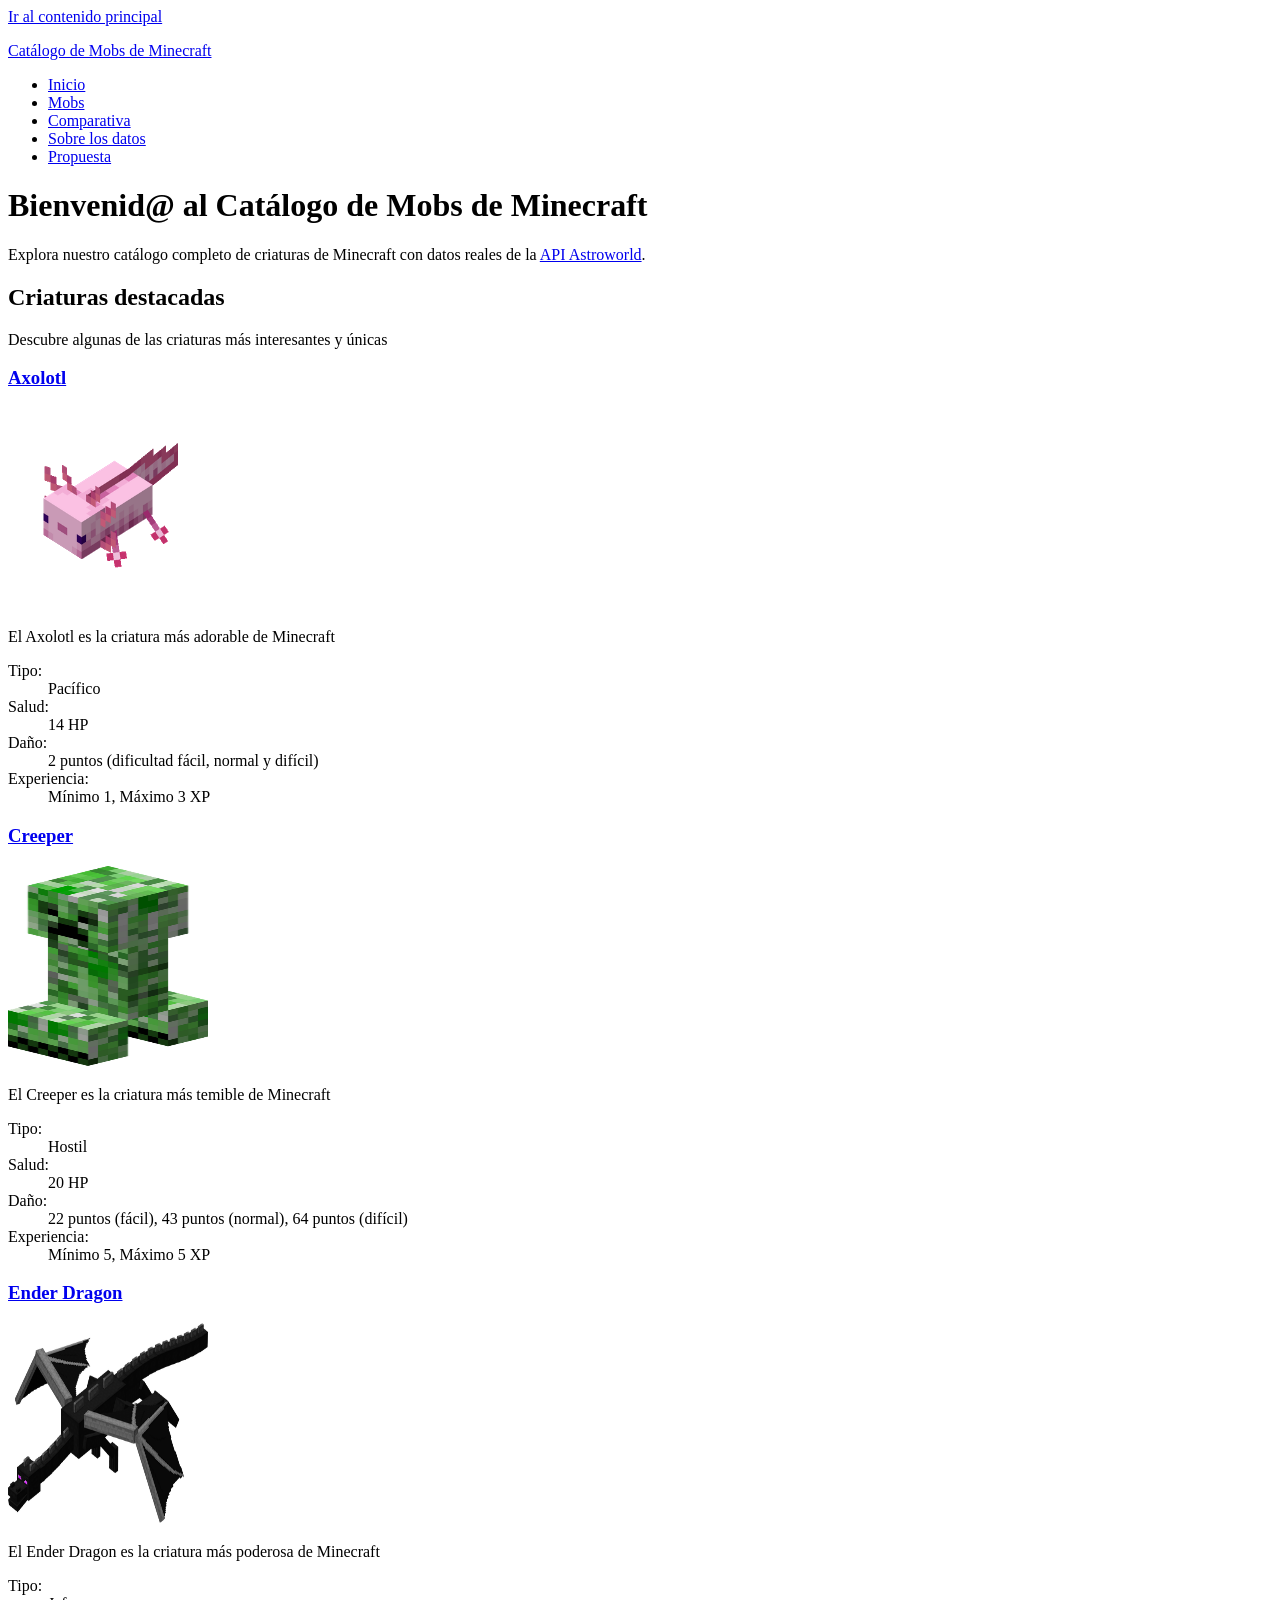
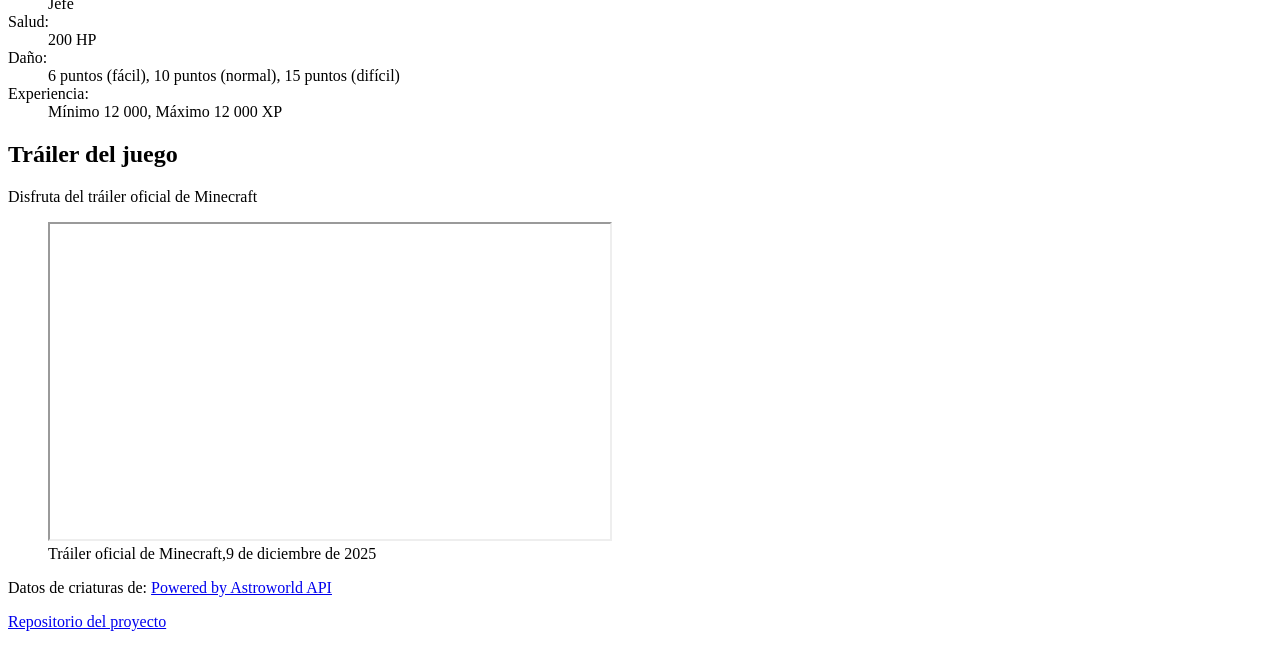
==== index.html @ a2891924 "Correcion enlace de git" ====
<!DOCTYPE html>
<html lang="es">
<head>
    <meta charset="UTF-8">
    <meta name="viewport" content="width=device-width, initial-scale=1.0">
    <meta name="description" content="Catálogo de Mobs de Minecraft con datos reales de la API Astroworld: características, habilidades y mucho más de cada criatura.">
    <title>Catálogo de Mobs de Minecraft</title>
</head>

<body>
    <a href="#main">Ir al contenido principal</a>
    <header>
        <p><a href="index.html">Catálogo de Mobs de Minecraft</a></p>
        <nav aria-label="Navegación principal">
            <ul>
                <li><a href="index.html" aria-current="page">Inicio</a></li>
                <li><a href="catalogo.html">Mobs</a></li>
                <li><a href="comparativa.html">Comparativa</a></li>
                <li><a href="sobre-los-datos.html">Sobre los datos</a></li>
                <li><a href="propuesta.html">Propuesta</a></li>
            </ul>
        </nav>
    </header>
    <main id="main">
        <h1>Bienvenid@ al Catálogo de Mobs de Minecraft</h1>
        <p>Explora nuestro catálogo completo de criaturas de Minecraft con datos reales de la <a href="https://api.astroworldmc.com"> API Astroworld</a>.</p>

        <h2>Criaturas destacadas</h2>
        <p> Descubre algunas de las criaturas más interesantes y únicas </p>

        <article>
            <h3><a href="fichas/axolotl.html">Axolotl</a></h3>
            <img src="./assets/img/mob-axolotl.png" alt="Axolotl de Minecraft" width="200" height="200">
            <p> El Axolotl es la criatura más adorable de Minecraft</p>
            <dl>
                <dt>Tipo:</dt> <dd>Pacífico</dd>
                <dt>Salud:</dt> <dd>14 HP</dd>
                <dt>Daño:</dt> <dd>2 puntos (dificultad fácil, normal y difícil)</dd>
                <dt>Experiencia:</dt> <dd> Mínimo 1, Máximo 3 XP</dd>
            </dl>
        </article>

        <article>
            <h3><a href="fichas/creeper.html">Creeper</a></h3>
            <img src="./assets/img/mob-creeper.png" alt="Creeper de Minecraft" width="200" height="200">
            <p> El Creeper es la criatura más temible de Minecraft</p>
            <dl>
                <dt>Tipo:</dt> <dd>Hostil</dd>
                <dt>Salud:</dt> <dd>20 HP</dd>
                <dt>Daño:</dt> <dd>22 puntos (fácil), 43 puntos (normal), 64 puntos (difícil)</dd>
                <dt>Experiencia:</dt> <dd> Mínimo 5, Máximo 5 XP</dd>
            </dl>
        </article>

        <article>
            <h3><a href="fichas/ender-dragon.html">Ender Dragon</a></h3>
            <img src="./assets/img/mob-ender-dragon.png" alt="Ender Dragon de Minecraft" width="200" height="200">
            <p> El Ender Dragon es la criatura más poderosa de Minecraft</p>
            <dl>
                <dt>Tipo:</dt> <dd>Jefe</dd>
                <dt>Salud:</dt> <dd>200 HP</dd>
                <dt>Daño:</dt> <dd>6 puntos (fácil), 10 puntos (normal), 15 puntos (difícil)</dd>
                <dt>Experiencia:</dt> <dd> Mínimo 12 000, Máximo 12 000 XP</dd>
            </dl>
        </article>

        <h2>Tráiler del juego</h2>
        <p> Disfruta del tráiler oficial de Minecraft</p>
        <figure>
            <iframe width="560" height="315" src="https://www.youtube.com/embed/79RwQe6EN_4?si=CJK3N6Eg1AN06zw3" title="YouTube video player" allow="accelerometer; autoplay; clipboard-write; encrypted-media; gyroscope; picture-in-picture; web-share" referrerpolicy="strict-origin-when-cross-origin" allowfullscreen></iframe>
            <figcaption>Tráiler oficial de Minecraft,<time datatime="2025-12-09">9 de diciembre de 2025</figcaption>
        </figure>
    </main>
    <footer>
        <p> Datos de criaturas de: <a href="https://api.astroworldmc.com">Powered by Astroworld API</a></p>
        <p><a href="https://github.com/nsangar1606-crypto/catalogo-minecraft"> Repositorio del proyecto</a></p>
    </footer>
</body>
</html>
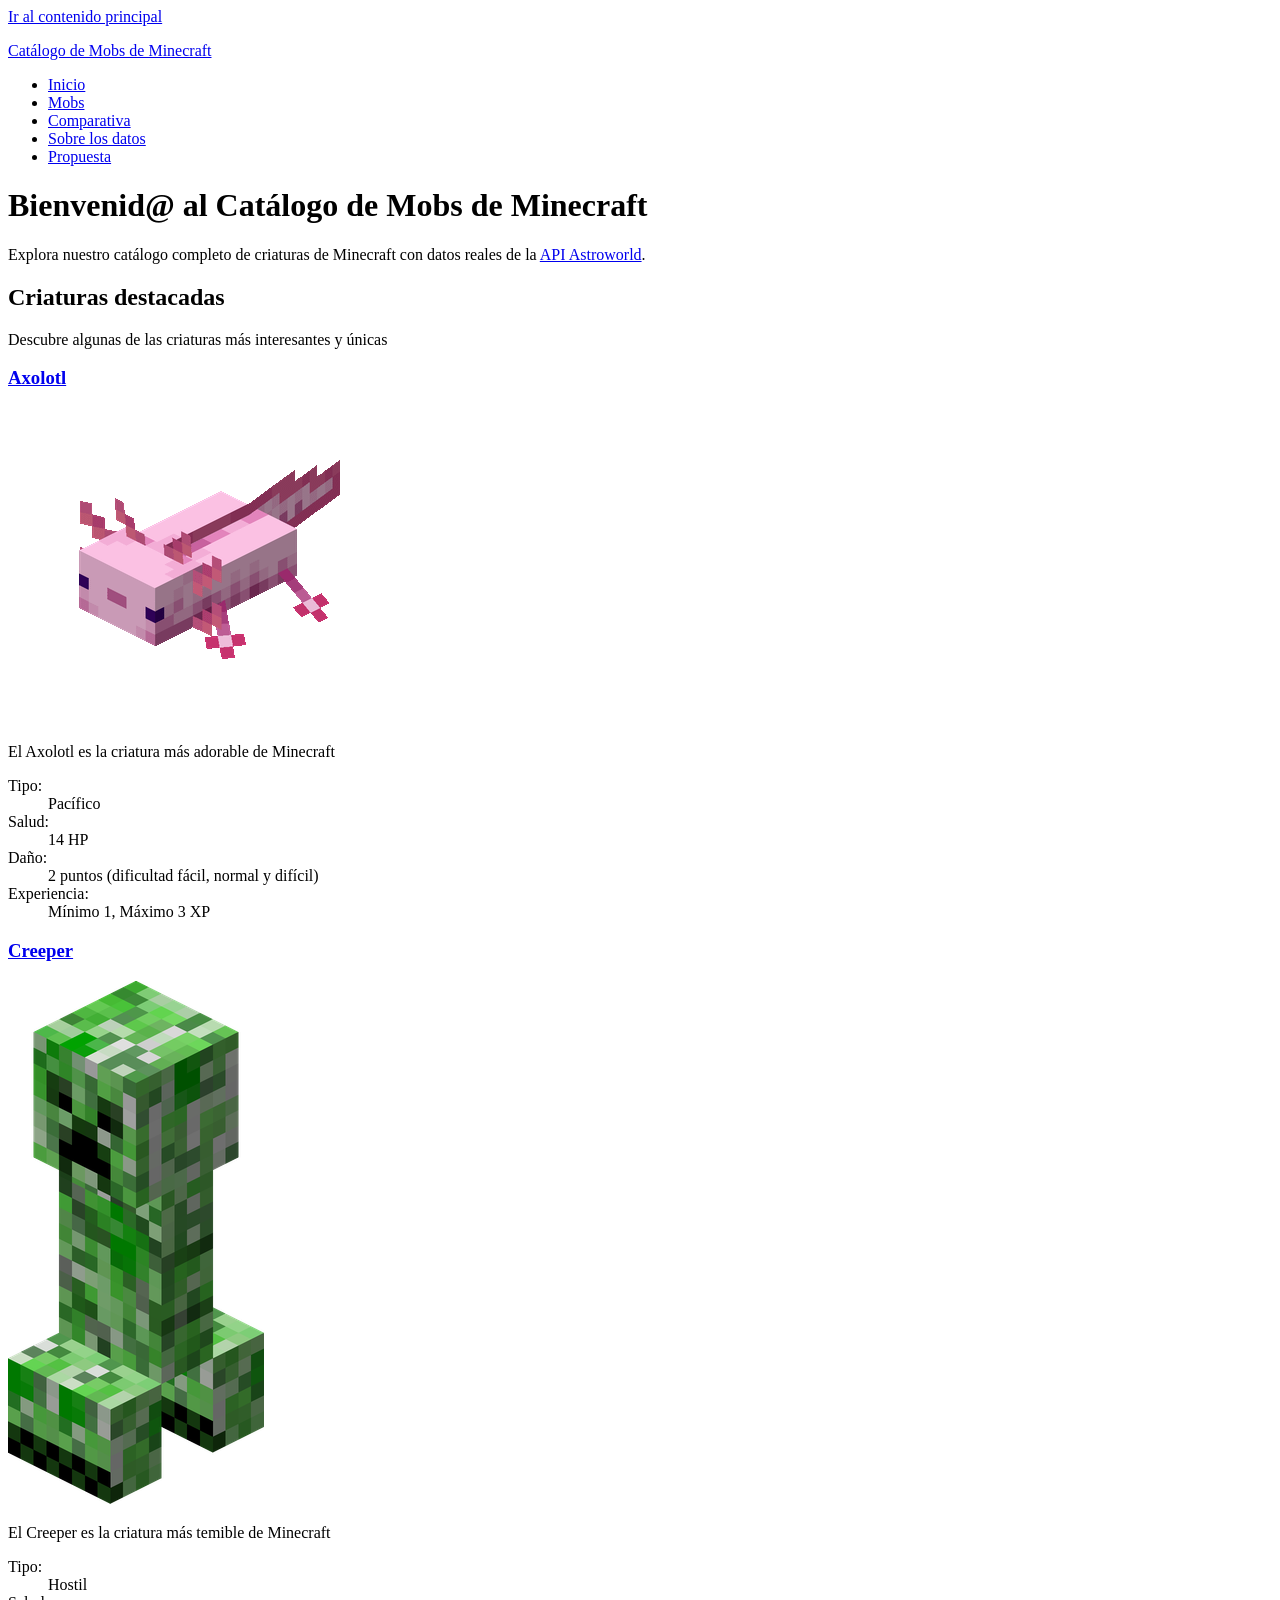
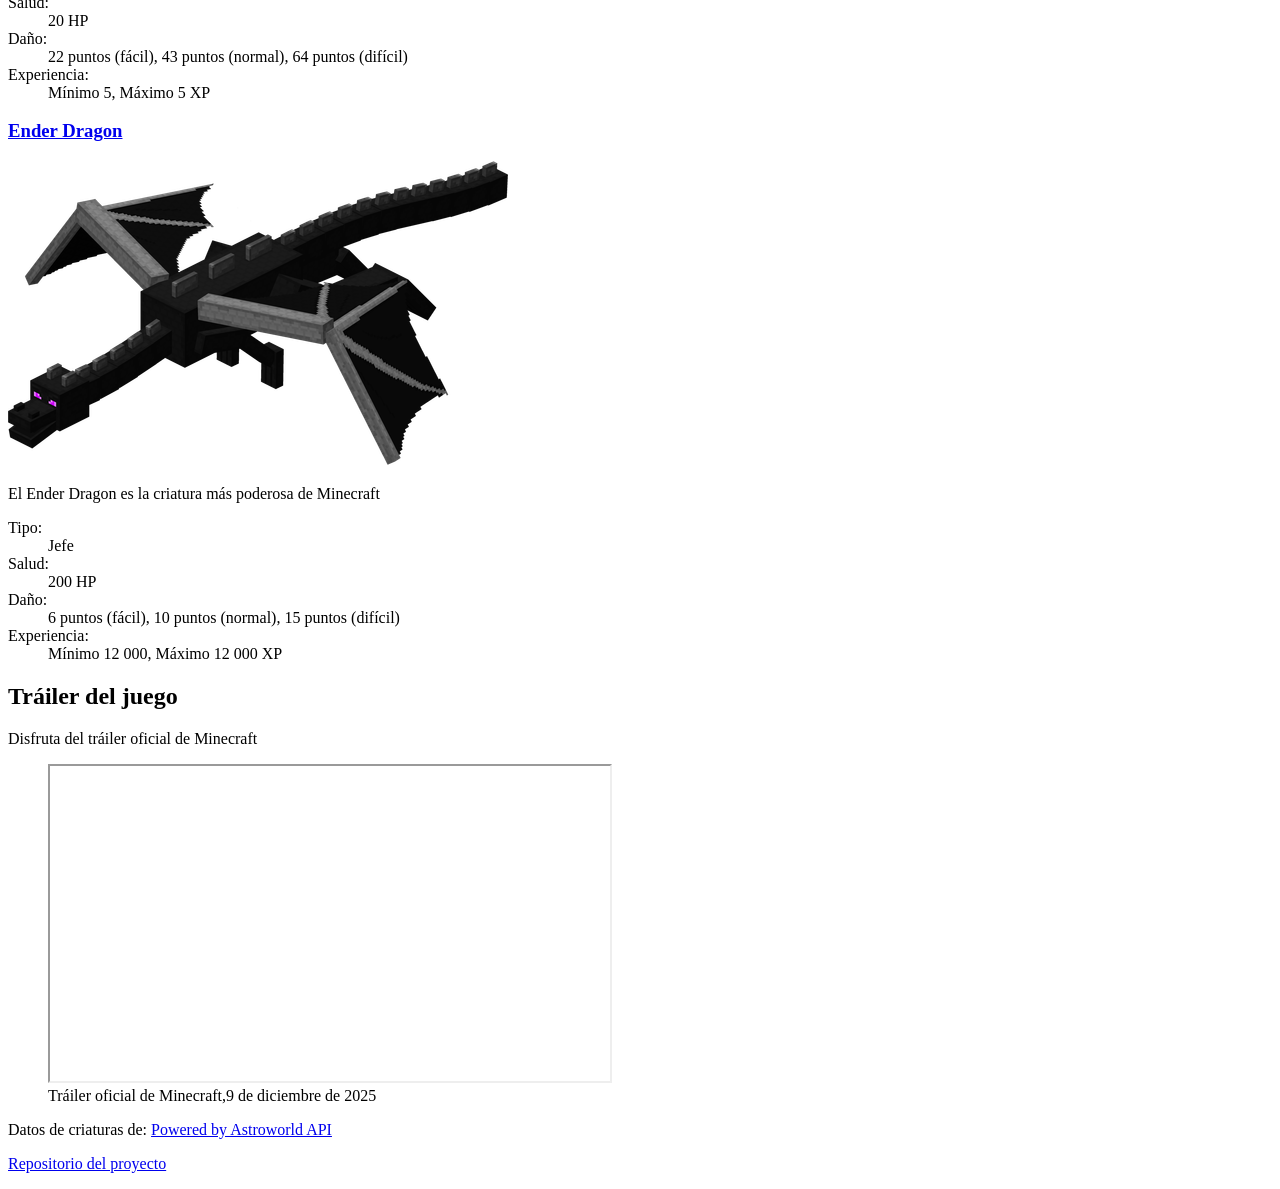
==== commit cc1d4472: "Cambios en las imagenes, buenas practicas" ====
--- a/index.html
+++ b/index.html
@@ -30,7 +30,7 @@
 
         <article>
             <h3><a href="fichas/axolotl.html">Axolotl</a></h3>
-            <img src="./assets/img/mob-axolotl.png" alt="Axolotl de Minecraft" width="200" height="200">
+            <img src="./assets/img/mob-axolotl.png" alt="Axolotl de Minecraft" width="400" height="315">
             <p> El Axolotl es la criatura más adorable de Minecraft</p>
             <dl>
                 <dt>Tipo:</dt> <dd>Pacífico</dd>
@@ -42,7 +42,7 @@
 
         <article>
             <h3><a href="fichas/creeper.html">Creeper</a></h3>
-            <img src="./assets/img/mob-creeper.png" alt="Creeper de Minecraft" width="200" height="200">
+            <img src="./assets/img/mob-creeper.png" alt="Creeper de Minecraft" width="256" height="523">
             <p> El Creeper es la criatura más temible de Minecraft</p>
             <dl>
                 <dt>Tipo:</dt> <dd>Hostil</dd>
@@ -54,7 +54,7 @@
 
         <article>
             <h3><a href="fichas/ender-dragon.html">Ender Dragon</a></h3>
-            <img src="./assets/img/mob-ender-dragon.png" alt="Ender Dragon de Minecraft" width="200" height="200">
+        <img src="./assets/img/mob-ender-dragon.png" alt="Ender Dragon de Minecraft" width="500" height="304">
             <p> El Ender Dragon es la criatura más poderosa de Minecraft</p>
             <dl>
                 <dt>Tipo:</dt> <dd>Jefe</dd>
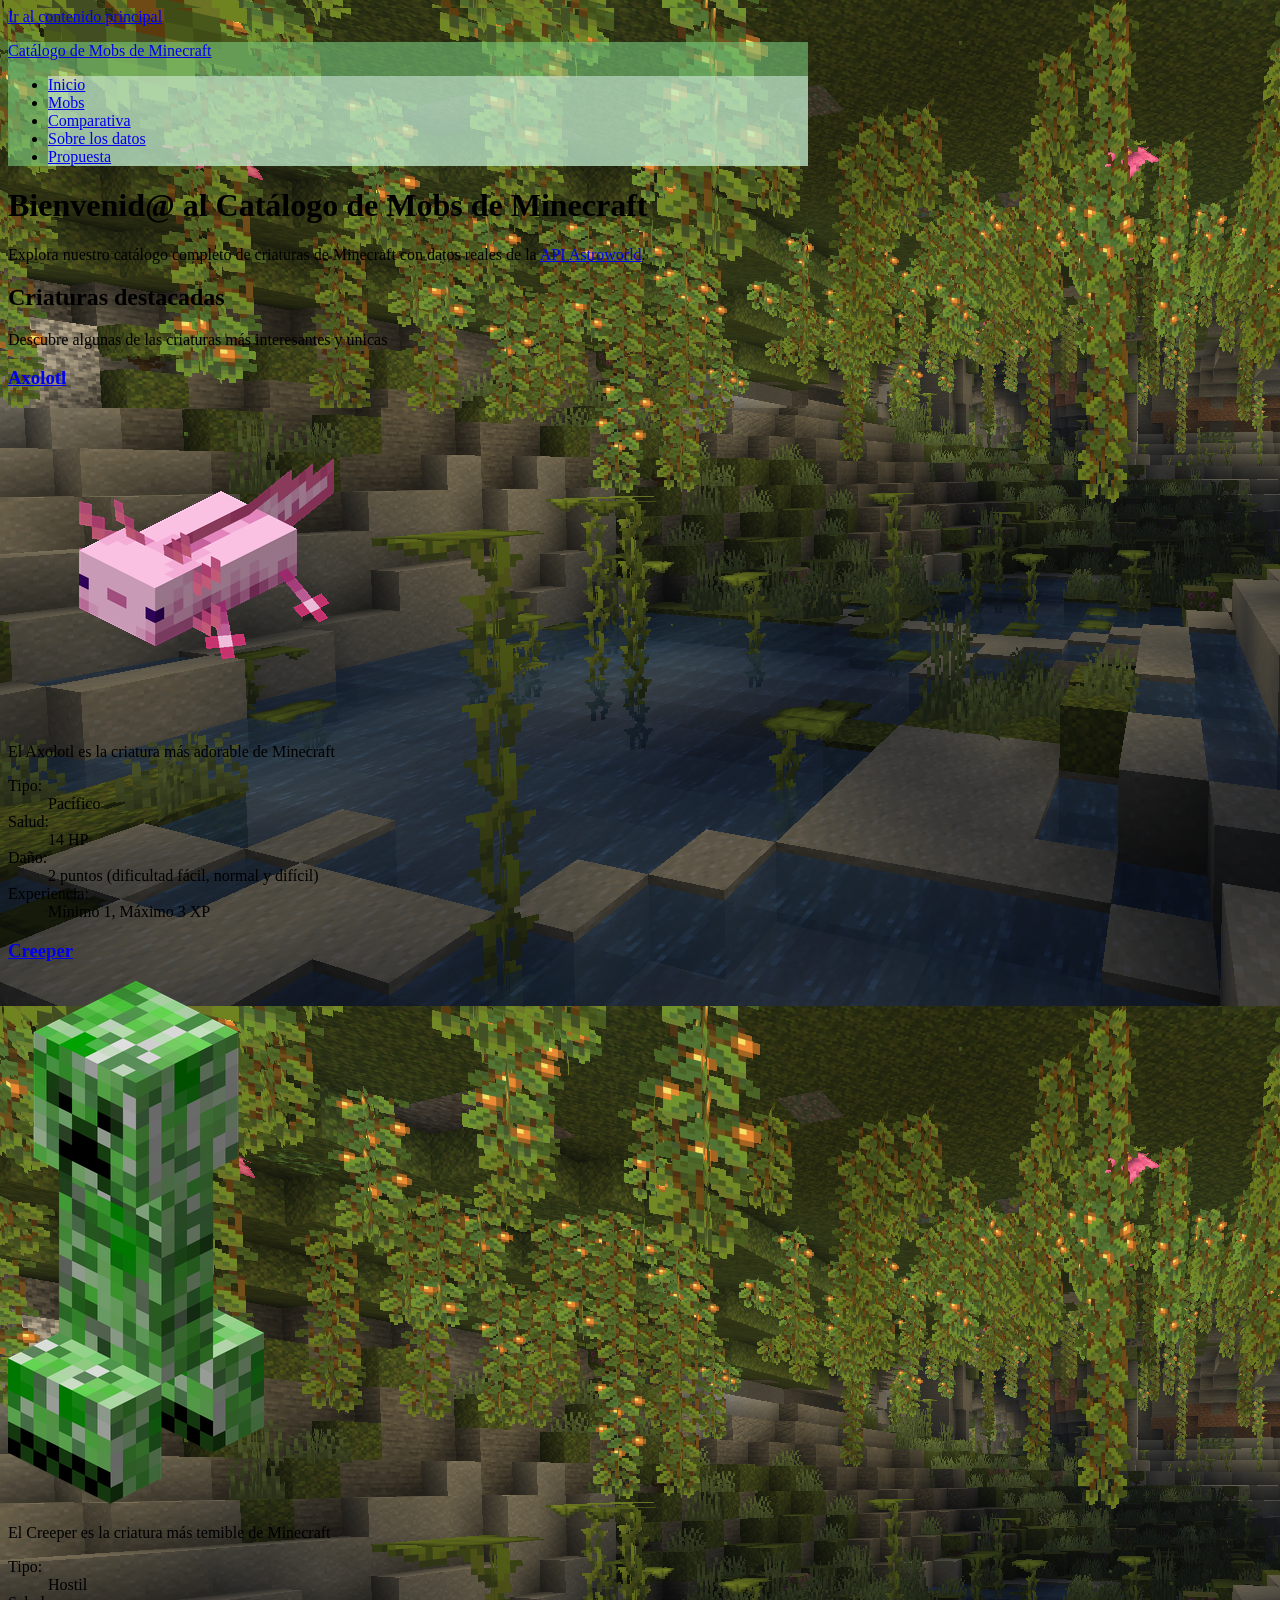
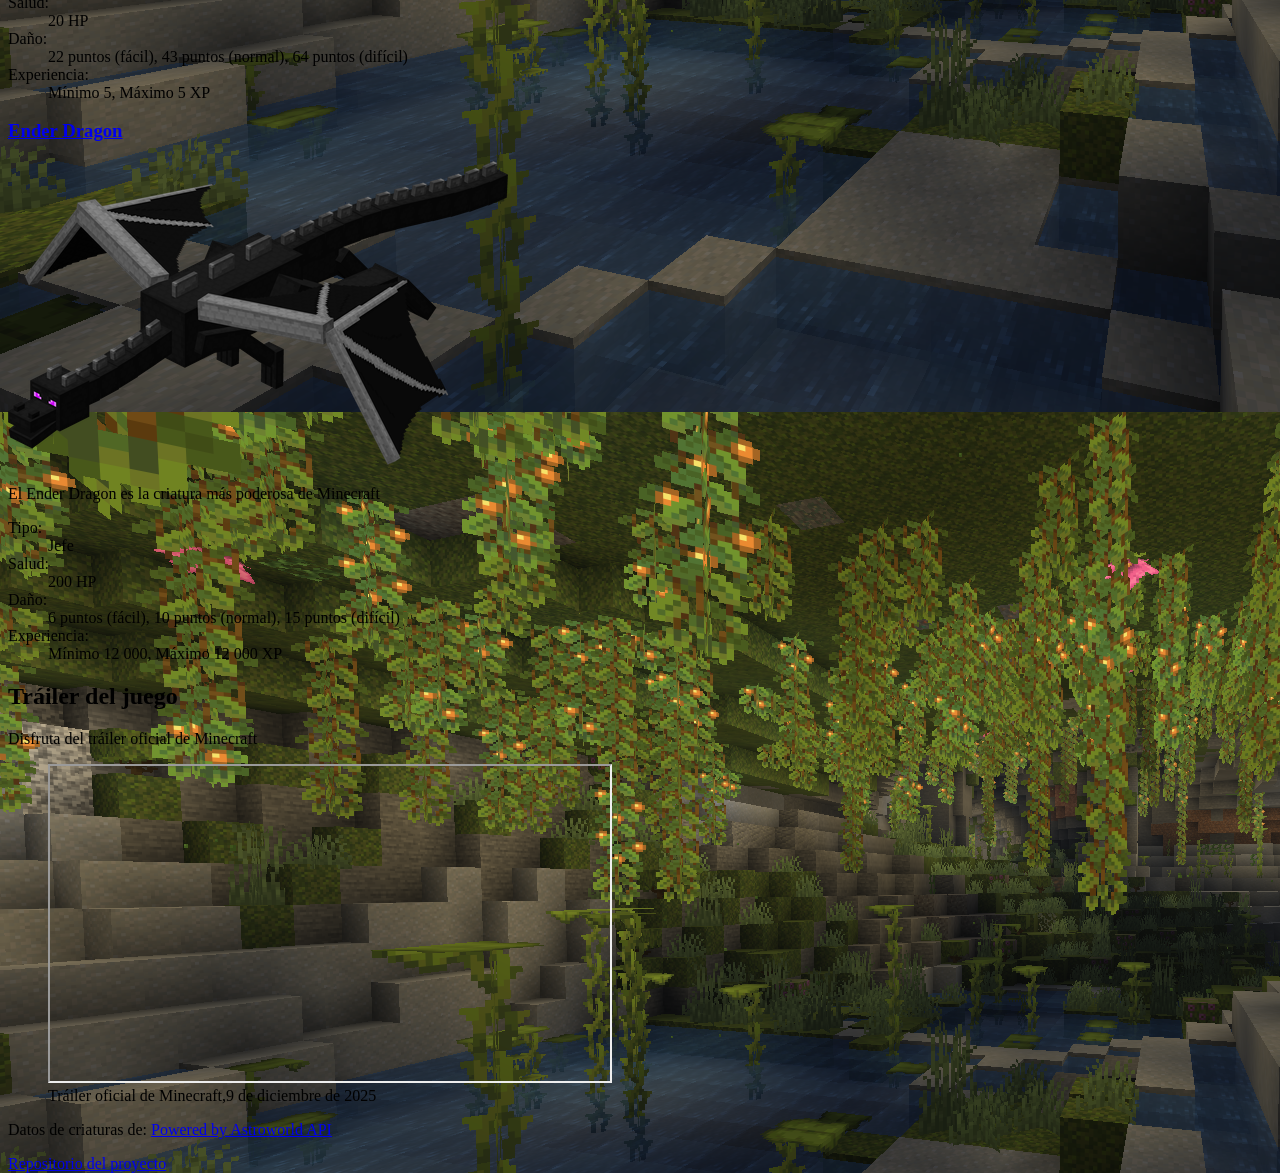
==== commit 1bf97781: "Añadir clases al cuerpo, y al menu de navegacion" ====
--- a/index.html
+++ b/index.html
@@ -5,19 +5,20 @@
     <meta name="viewport" content="width=device-width, initial-scale=1.0">
     <meta name="description" content="Catálogo de Mobs de Minecraft con datos reales de la API Astroworld: características, habilidades y mucho más de cada criatura.">
     <title>Catálogo de Mobs de Minecraft</title>
+    <link rel="stylesheet" href="css/styles.css">
 </head>
 
-<body>
+<body class="cuerpo">
     <a href="#main">Ir al contenido principal</a>
     <header>
         <p><a href="index.html">Catálogo de Mobs de Minecraft</a></p>
         <nav aria-label="Navegación principal">
-            <ul>
-                <li><a href="index.html" aria-current="page">Inicio</a></li>
-                <li><a href="catalogo.html">Mobs</a></li>
-                <li><a href="comparativa.html">Comparativa</a></li>
-                <li><a href="sobre-los-datos.html">Sobre los datos</a></li>
-                <li><a href="propuesta.html">Propuesta</a></li>
+            <ul class="menu">
+                <li><a class="menu__enlace" href="index.html" aria-current="page">Inicio</a></li>
+                <li><a class="menu__enlace" href="catalogo.html">Mobs</a></li>
+                <li><a class="menu__enlace" href="comparativa.html">Comparativa</a></li>
+                <li><a class="menu__enlace" href="sobre-los-datos.html">Sobre los datos</a></li>
+                <li><a class="menu__enlace" href="propuesta.html">Propuesta</a></li>
             </ul>
         </nav>
     </header>
--- a/css/styles.css
+++ b/css/styles.css
@@ -0,0 +1,22 @@
+
+
+html, body{
+  width: 800px;
+  height: 400px;
+  background-image: url("../assets/img/lush_caves.png");
+}
+
+html, body, header
+{
+    background-color: rgba(122, 203, 126, 0.589);
+}
+
+html, body, li
+{
+  background-color: rgba(240, 255, 255, 0.46);
+}
+
+html, body, li
+{
+  background-color: rgba(240, 255, 255, 0.46);
+}
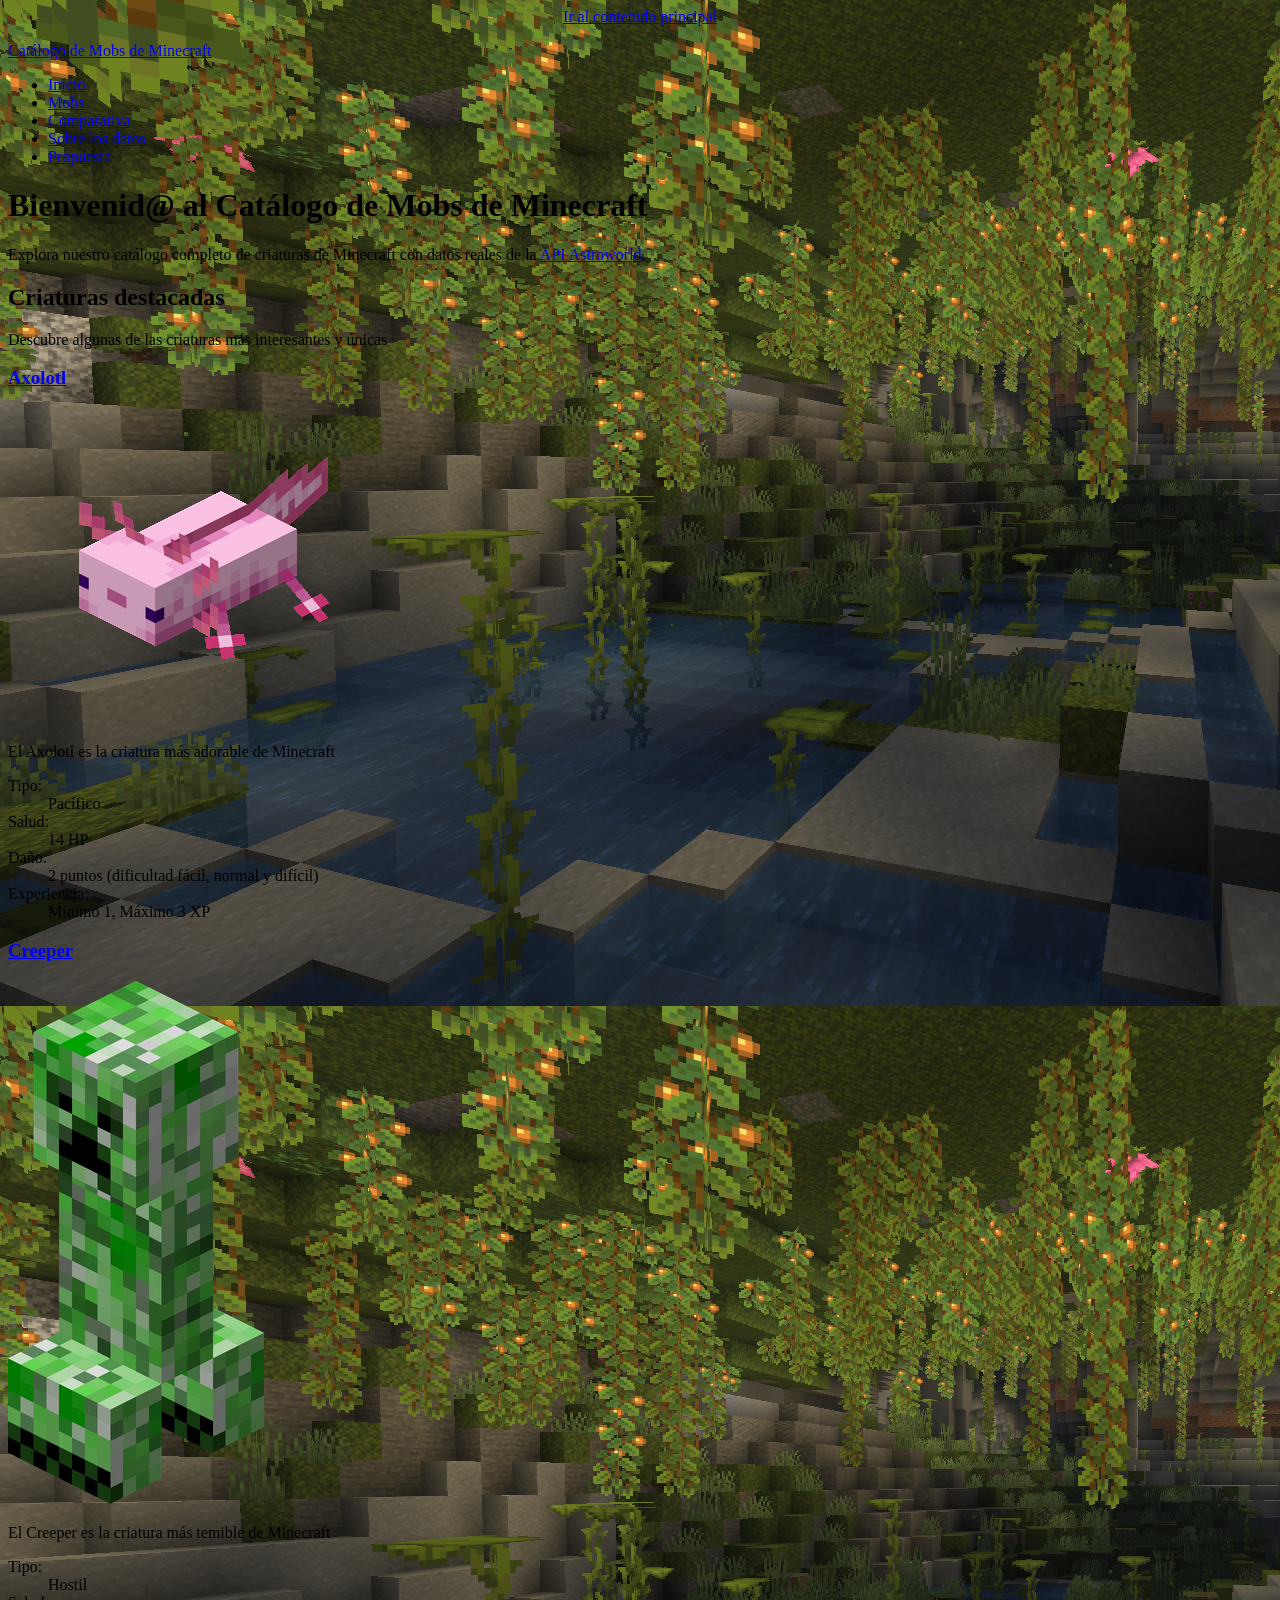
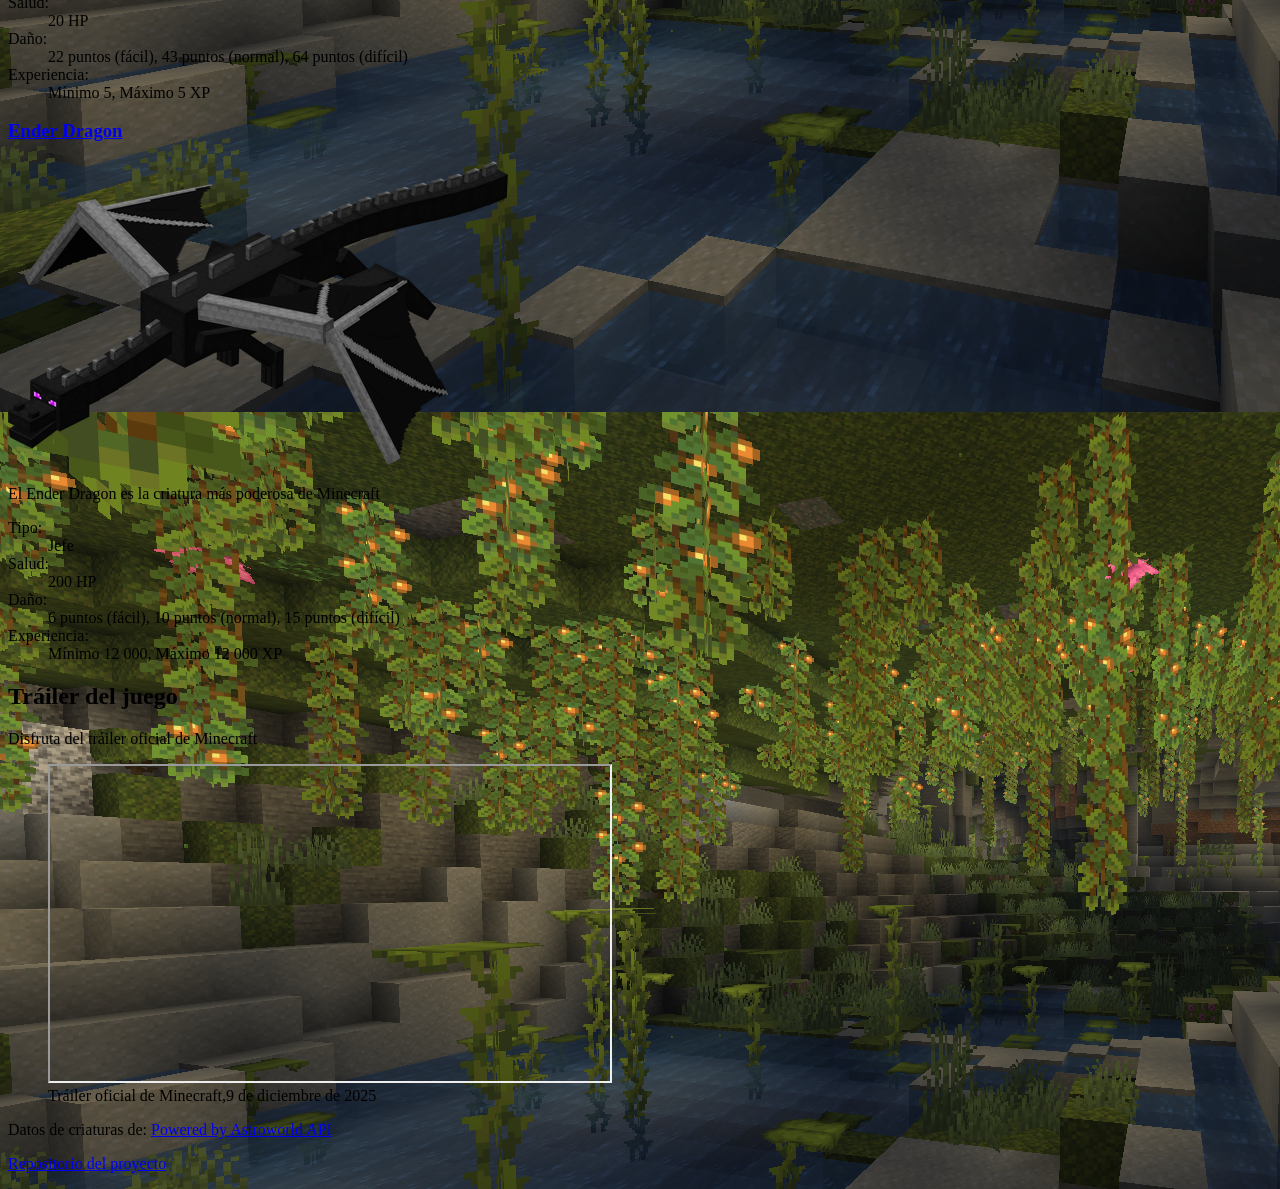
==== commit fe1a48ba: "Primer bloque donde añadimos clases" ====
--- a/index.html
+++ b/index.html
@@ -8,12 +8,12 @@
     <link rel="stylesheet" href="css/styles.css">
 </head>
 
-<body class="cuerpo">
-    <a href="#main">Ir al contenido principal</a>
-    <header>
-        <p><a href="index.html">Catálogo de Mobs de Minecraft</a></p>
-        <nav aria-label="Navegación principal">
-            <ul class="menu">
+<body>
+    <a class="enlace_contenido_principal" href="main">Ir al contenido principal</a>
+    <header class="cabecera">
+        <p><a class="cabezera__titulo" href="index.html">Catálogo de Mobs de Minecraft</a></p>
+        <nav class="menu" aria-label="Navegación principal">
+            <ul class="menu__lista">
                 <li><a class="menu__enlace" href="index.html" aria-current="page">Inicio</a></li>
                 <li><a class="menu__enlace" href="catalogo.html">Mobs</a></li>
                 <li><a class="menu__enlace" href="comparativa.html">Comparativa</a></li>
--- a/css/styles.css
+++ b/css/styles.css
@@ -1,22 +1,12 @@
 
 
-html, body{
-  width: 800px;
-  height: 400px;
+html 
+{
   background-image: url("../assets/img/lush_caves.png");
 }
 
-html, body, header
+.enlace_contenido_principal
 {
-    background-color: rgba(122, 203, 126, 0.589);
+  display: flex;
+  justify-content: center;
 }
-
-html, body, li
-{
-  background-color: rgba(240, 255, 255, 0.46);
-}
-
-html, body, li
-{
-  background-color: rgba(240, 255, 255, 0.46);
-}
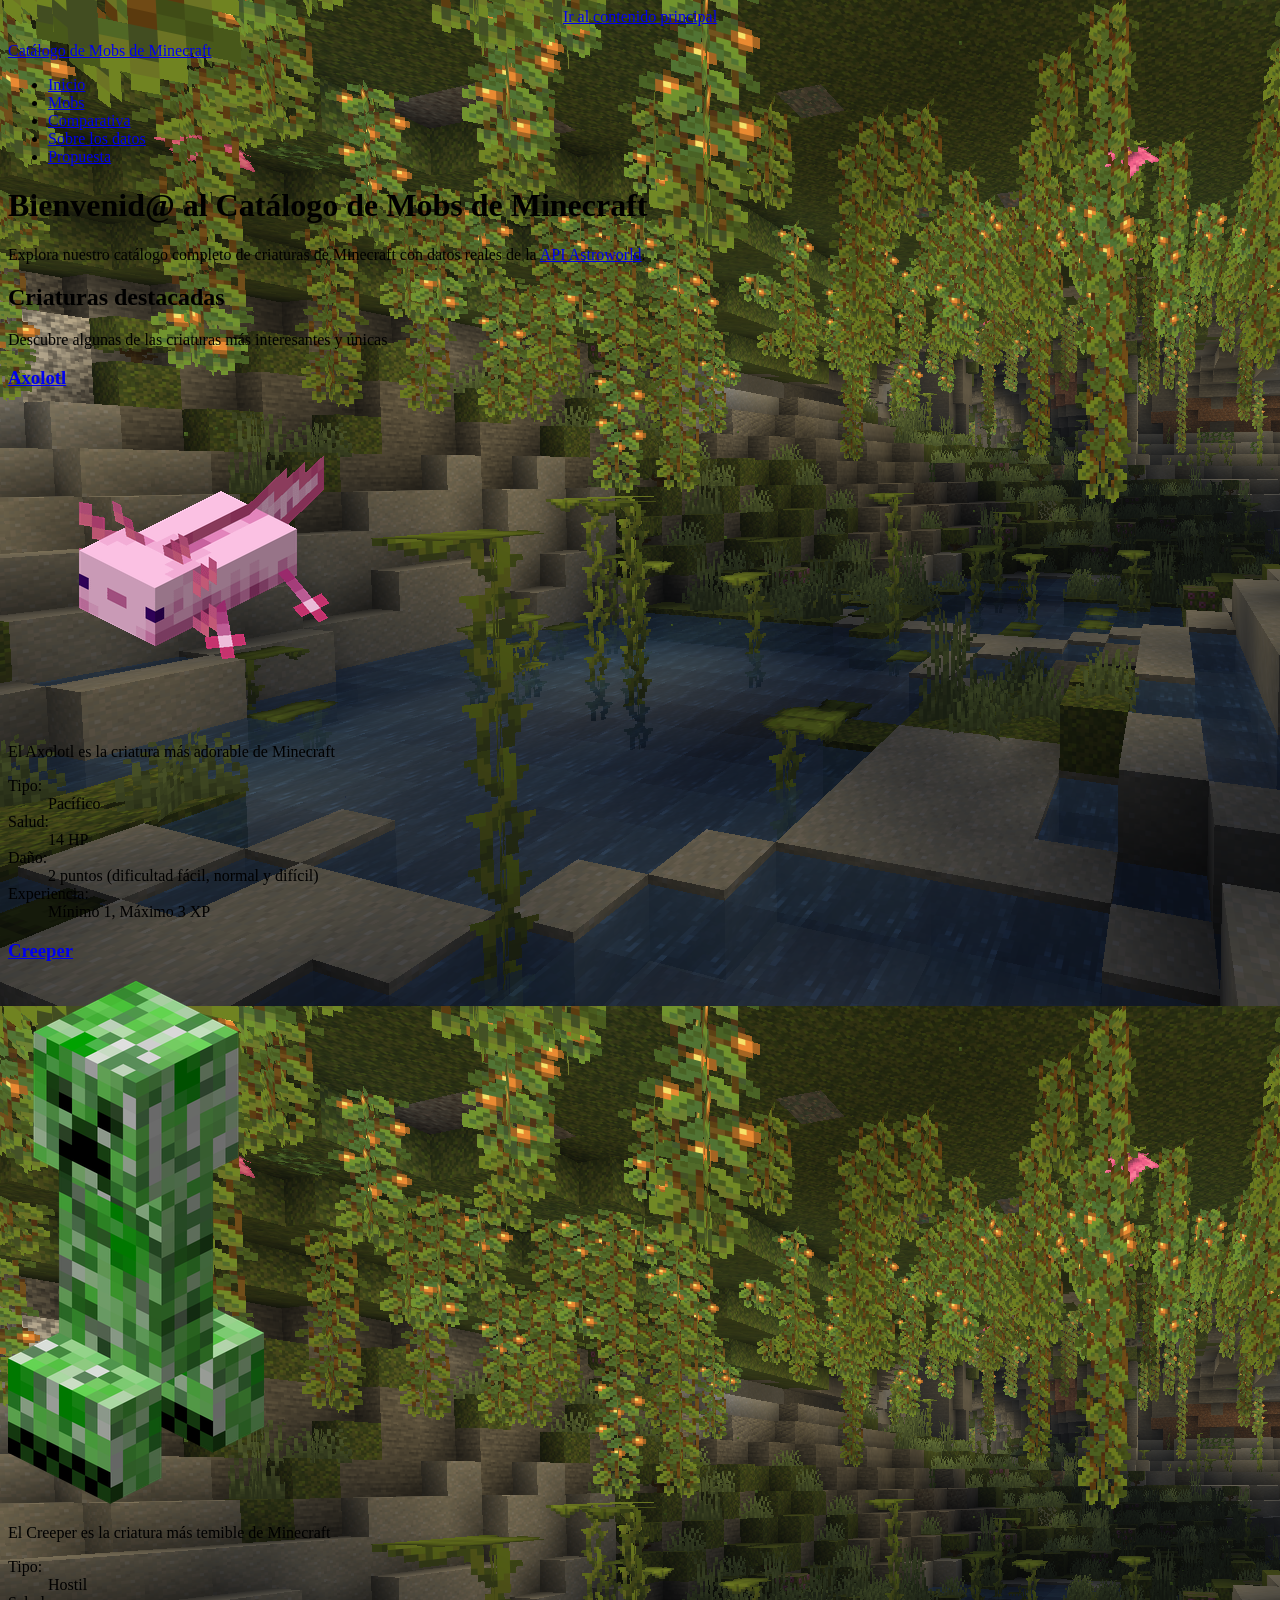
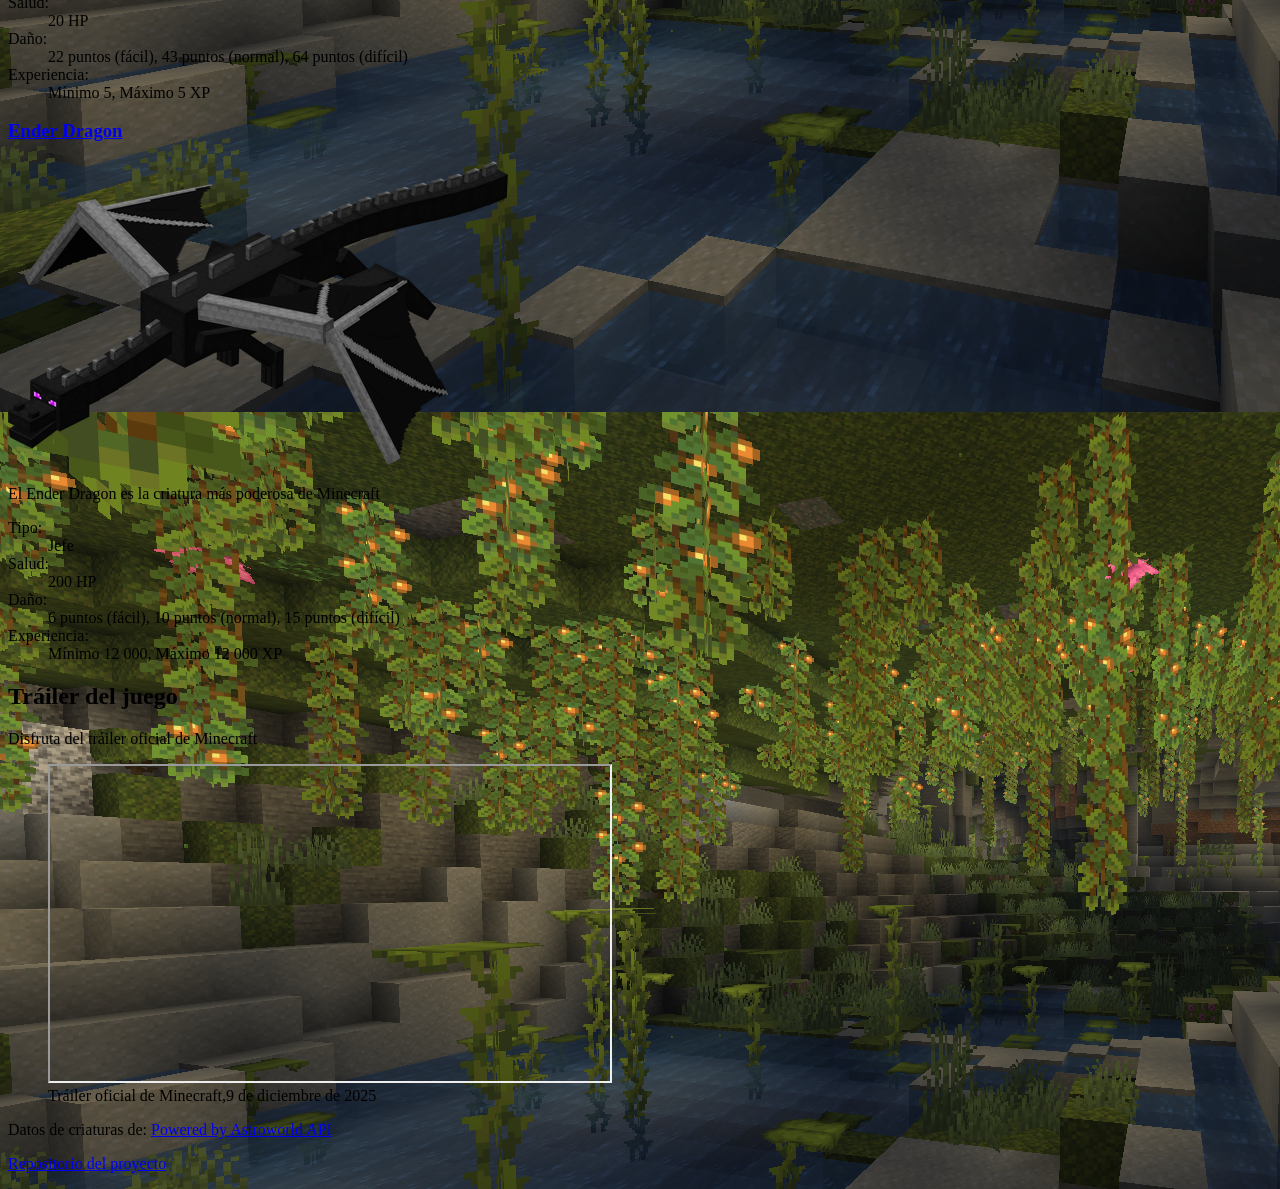
==== commit dab2b968: "Estructura de clases en Mobs" ====
--- a/index.html
+++ b/index.html
@@ -22,43 +22,43 @@
             </ul>
         </nav>
     </header>
-    <main id="main">
-        <h1>Bienvenid@ al Catálogo de Mobs de Minecraft</h1>
-        <p>Explora nuestro catálogo completo de criaturas de Minecraft con datos reales de la <a href="https://api.astroworldmc.com"> API Astroworld</a>.</p>
+    <main id="main" class="contenido">
+        <h1 class="contenido__titulo">Bienvenid@ al Catálogo de Mobs de Minecraft</h1>
+        <p class="contenido__introduccion">Explora nuestro catálogo completo de criaturas de Minecraft con datos reales de la <a href="https://api.astroworldmc.com"> API Astroworld</a>.</p>
 
-        <h2>Criaturas destacadas</h2>
-        <p> Descubre algunas de las criaturas más interesantes y únicas </p>
+        <h2 class="contenido__subtitulo">Criaturas destacadas</h2>
+        <p class="contenido__descripcion"> Descubre algunas de las criaturas más interesantes y únicas </p>
 
-        <article>
-            <h3><a href="fichas/axolotl.html">Axolotl</a></h3>
-            <img src="./assets/img/mob-axolotl.png" alt="Axolotl de Minecraft" width="400" height="315">
-            <p> El Axolotl es la criatura más adorable de Minecraft</p>
-            <dl>
-                <dt>Tipo:</dt> <dd>Pacífico</dd>
+        <article class="criatura">
+            <h3 class="criatura__titulo"><a class="criatura__enlace"href="fichas/axolotl.html">Axolotl</a></h3>
+            <img class="criatura__imagen"src="./assets/img/mob-axolotl.png" alt="Axolotl de Minecraft" width="400" height="315">
+            <p class="criatura__descripcion"> El Axolotl es la criatura más adorable de Minecraft</p>
+            <dl class="criatura__datos">
+                <dt class="criatura__etiqueta">Tipo:</dt> <dd class="criatura__valor">Pacífico</dd>
                 <dt>Salud:</dt> <dd>14 HP</dd>
                 <dt>Daño:</dt> <dd>2 puntos (dificultad fácil, normal y difícil)</dd>
                 <dt>Experiencia:</dt> <dd> Mínimo 1, Máximo 3 XP</dd>
             </dl>
         </article>
 
-        <article>
-            <h3><a href="fichas/creeper.html">Creeper</a></h3>
-            <img src="./assets/img/mob-creeper.png" alt="Creeper de Minecraft" width="256" height="523">
-            <p> El Creeper es la criatura más temible de Minecraft</p>
-            <dl>
-                <dt>Tipo:</dt> <dd>Hostil</dd>
+        <article class="criatura">
+            <h3 class="criatura__titulo"><a class="criatura__enlace" href="fichas/creeper.html">Creeper</a></h3>
+            <img class="criatura__imagen" src="./assets/img/mob-creeper.png" alt="Creeper de Minecraft" width="256" height="523">
+            <p class="criatura__descripcion" > El Creeper es la criatura más temible de Minecraft</p>
+            <dl class="criatura__datos">
+                <dt class="criatura__etiqueta" >Tipo:</dt> <dd class="criatura__valor">Hostil</dd>
                 <dt>Salud:</dt> <dd>20 HP</dd>
                 <dt>Daño:</dt> <dd>22 puntos (fácil), 43 puntos (normal), 64 puntos (difícil)</dd>
                 <dt>Experiencia:</dt> <dd> Mínimo 5, Máximo 5 XP</dd>
             </dl>
         </article>
 
-        <article>
-            <h3><a href="fichas/ender-dragon.html">Ender Dragon</a></h3>
-        <img src="./assets/img/mob-ender-dragon.png" alt="Ender Dragon de Minecraft" width="500" height="304">
-            <p> El Ender Dragon es la criatura más poderosa de Minecraft</p>
-            <dl>
-                <dt>Tipo:</dt> <dd>Jefe</dd>
+        <article class="criatura">
+            <h3 class="criatura__titulo"><a class="criatura__enlace" href="fichas/ender-dragon.html">Ender Dragon</a></h3>
+        <img class="criatura"src="./assets/img/mob-ender-dragon.png" alt="Ender Dragon de Minecraft" width="500" height="304">
+            <p class="criatura__imagen"> El Ender Dragon es la criatura más poderosa de Minecraft</p>
+            <dl class="criatura__datos">
+                <dt class="criatura__etiqueta">Tipo:</dt> <dd class="criatura__valor">Jefe</dd>
                 <dt>Salud:</dt> <dd>200 HP</dd>
                 <dt>Daño:</dt> <dd>6 puntos (fácil), 10 puntos (normal), 15 puntos (difícil)</dd>
                 <dt>Experiencia:</dt> <dd> Mínimo 12 000, Máximo 12 000 XP</dd>
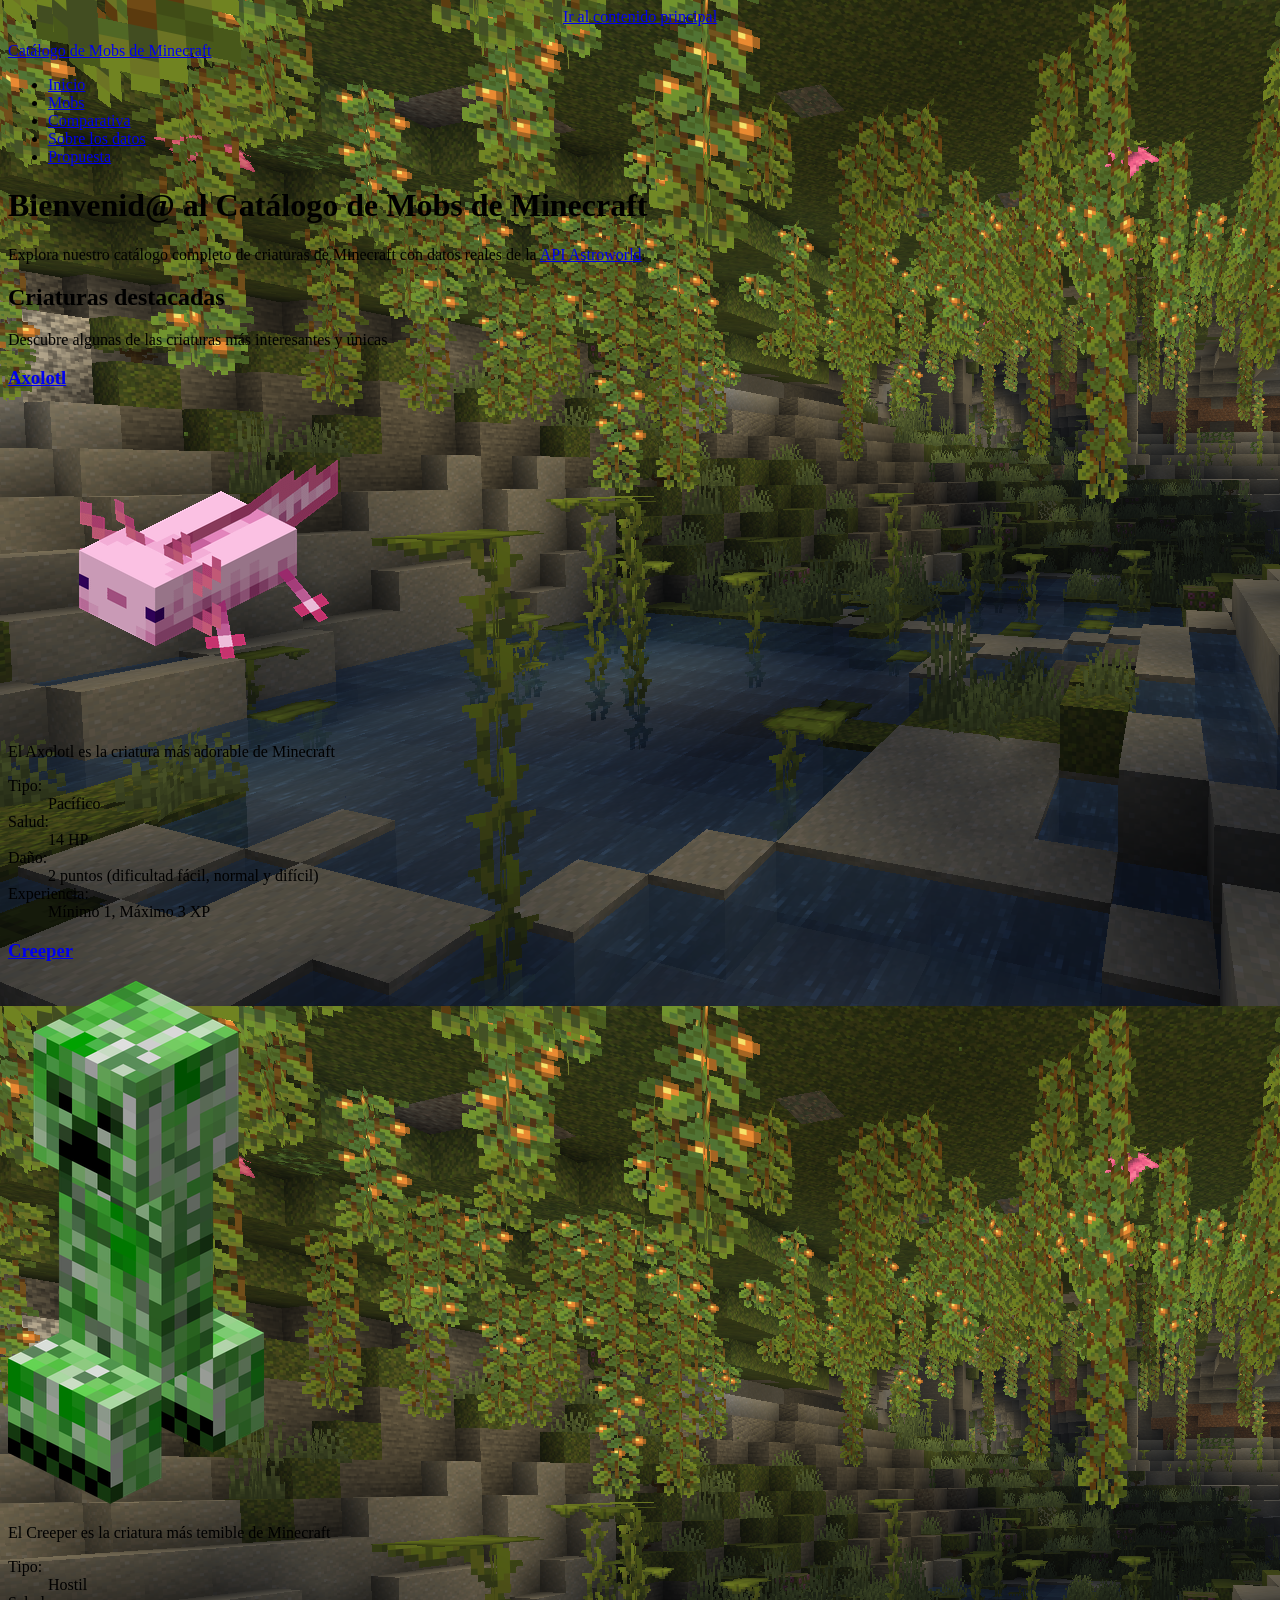
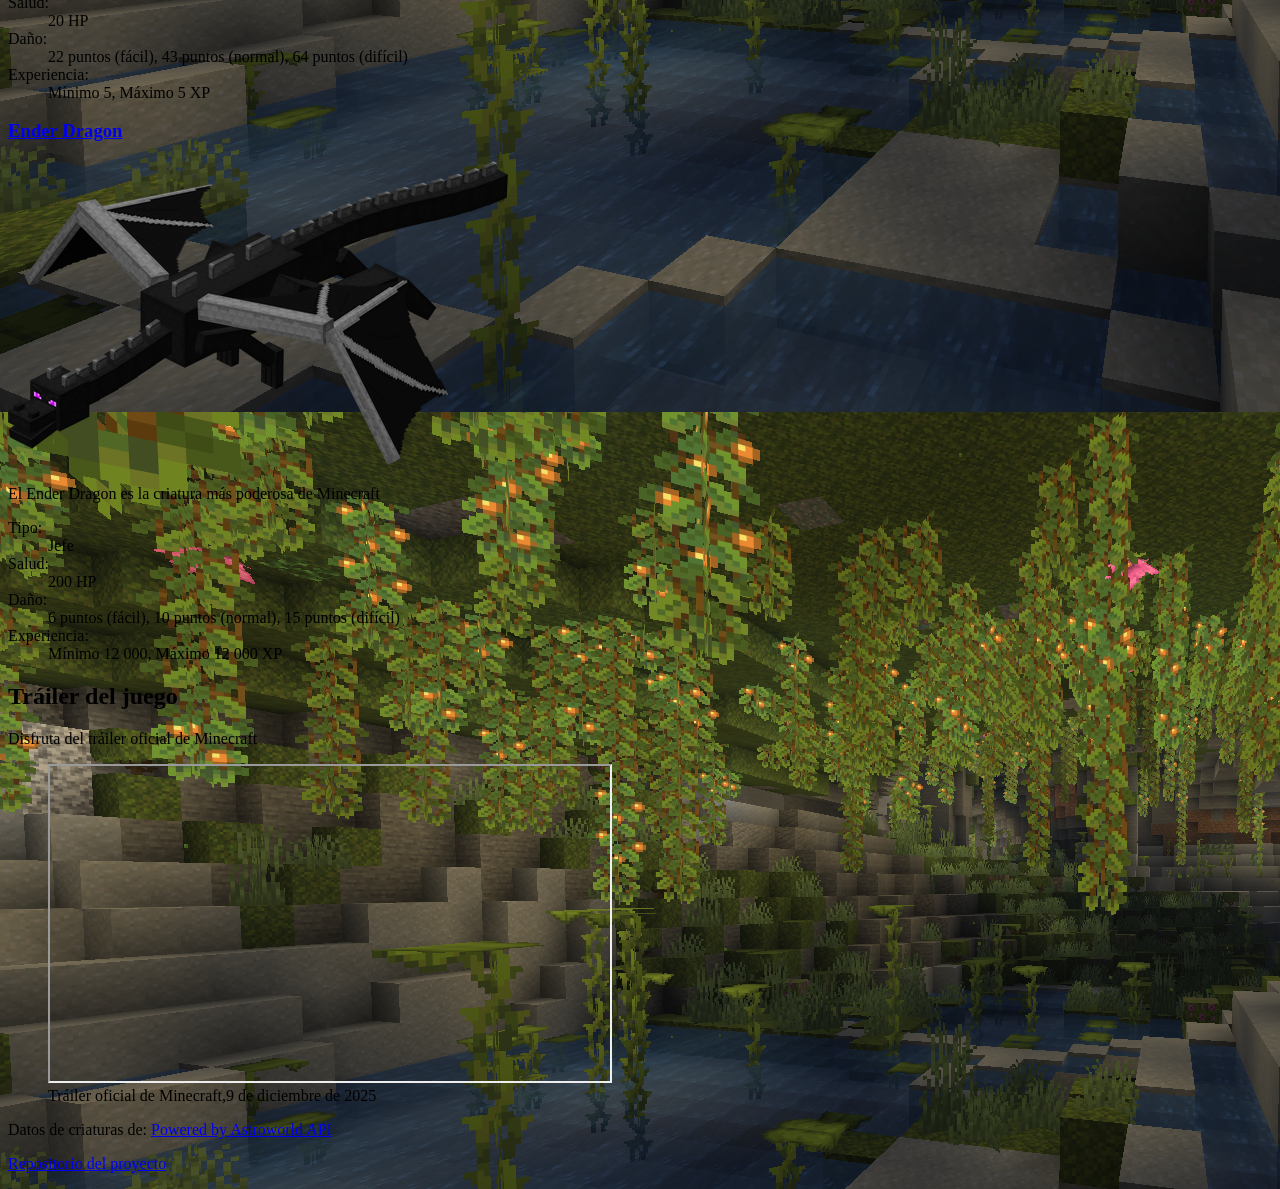
==== commit 07383024: "Organización de clases completada en index" ====
--- a/index.html
+++ b/index.html
@@ -65,16 +65,16 @@
             </dl>
         </article>
 
-        <h2>Tráiler del juego</h2>
-        <p> Disfruta del tráiler oficial de Minecraft</p>
-        <figure>
-            <iframe width="560" height="315" src="https://www.youtube.com/embed/79RwQe6EN_4?si=CJK3N6Eg1AN06zw3" title="YouTube video player" allow="accelerometer; autoplay; clipboard-write; encrypted-media; gyroscope; picture-in-picture; web-share" referrerpolicy="strict-origin-when-cross-origin" allowfullscreen></iframe>
-            <figcaption>Tráiler oficial de Minecraft,<time datatime="2025-12-09">9 de diciembre de 2025</figcaption>
+        <h2 class="contenido__subtitulo">Tráiler del juego</h2>
+        <p class="contenido__descripcion"> Disfruta del tráiler oficial de Minecraft</p>
+        <figure class="trailer">
+            <iframe class="trailer__video" width="560" height="315" src="https://www.youtube.com/embed/79RwQe6EN_4?si=CJK3N6Eg1AN06zw3" title="YouTube video player" allow="accelerometer; autoplay; clipboard-write; encrypted-media; gyroscope; picture-in-picture; web-share" referrerpolicy="strict-origin-when-cross-origin" allowfullscreen></iframe>
+            <figcaption class="trailer__pie">Tráiler oficial de Minecraft,<time datatime="2025-12-09">9 de diciembre de 2025</figcaption>
         </figure>
     </main>
-    <footer>
-        <p> Datos de criaturas de: <a href="https://api.astroworldmc.com">Powered by Astroworld API</a></p>
-        <p><a href="https://github.com/nsangar1606-crypto/catalogo-minecraft"> Repositorio del proyecto</a></p>
+    <footer class="pie">
+        <p class="pie__texto"> Datos de criaturas de: <a class="pie__enlace"href="https://api.astroworldmc.com">Powered by Astroworld API</a></p>
+        <p class="pie__texto"><a class="pie__enlace" href="https://github.com/nsangar1606-crypto/catalogo-minecraft"> Repositorio del proyecto</a></p>
     </footer>
 </body>
 </html>
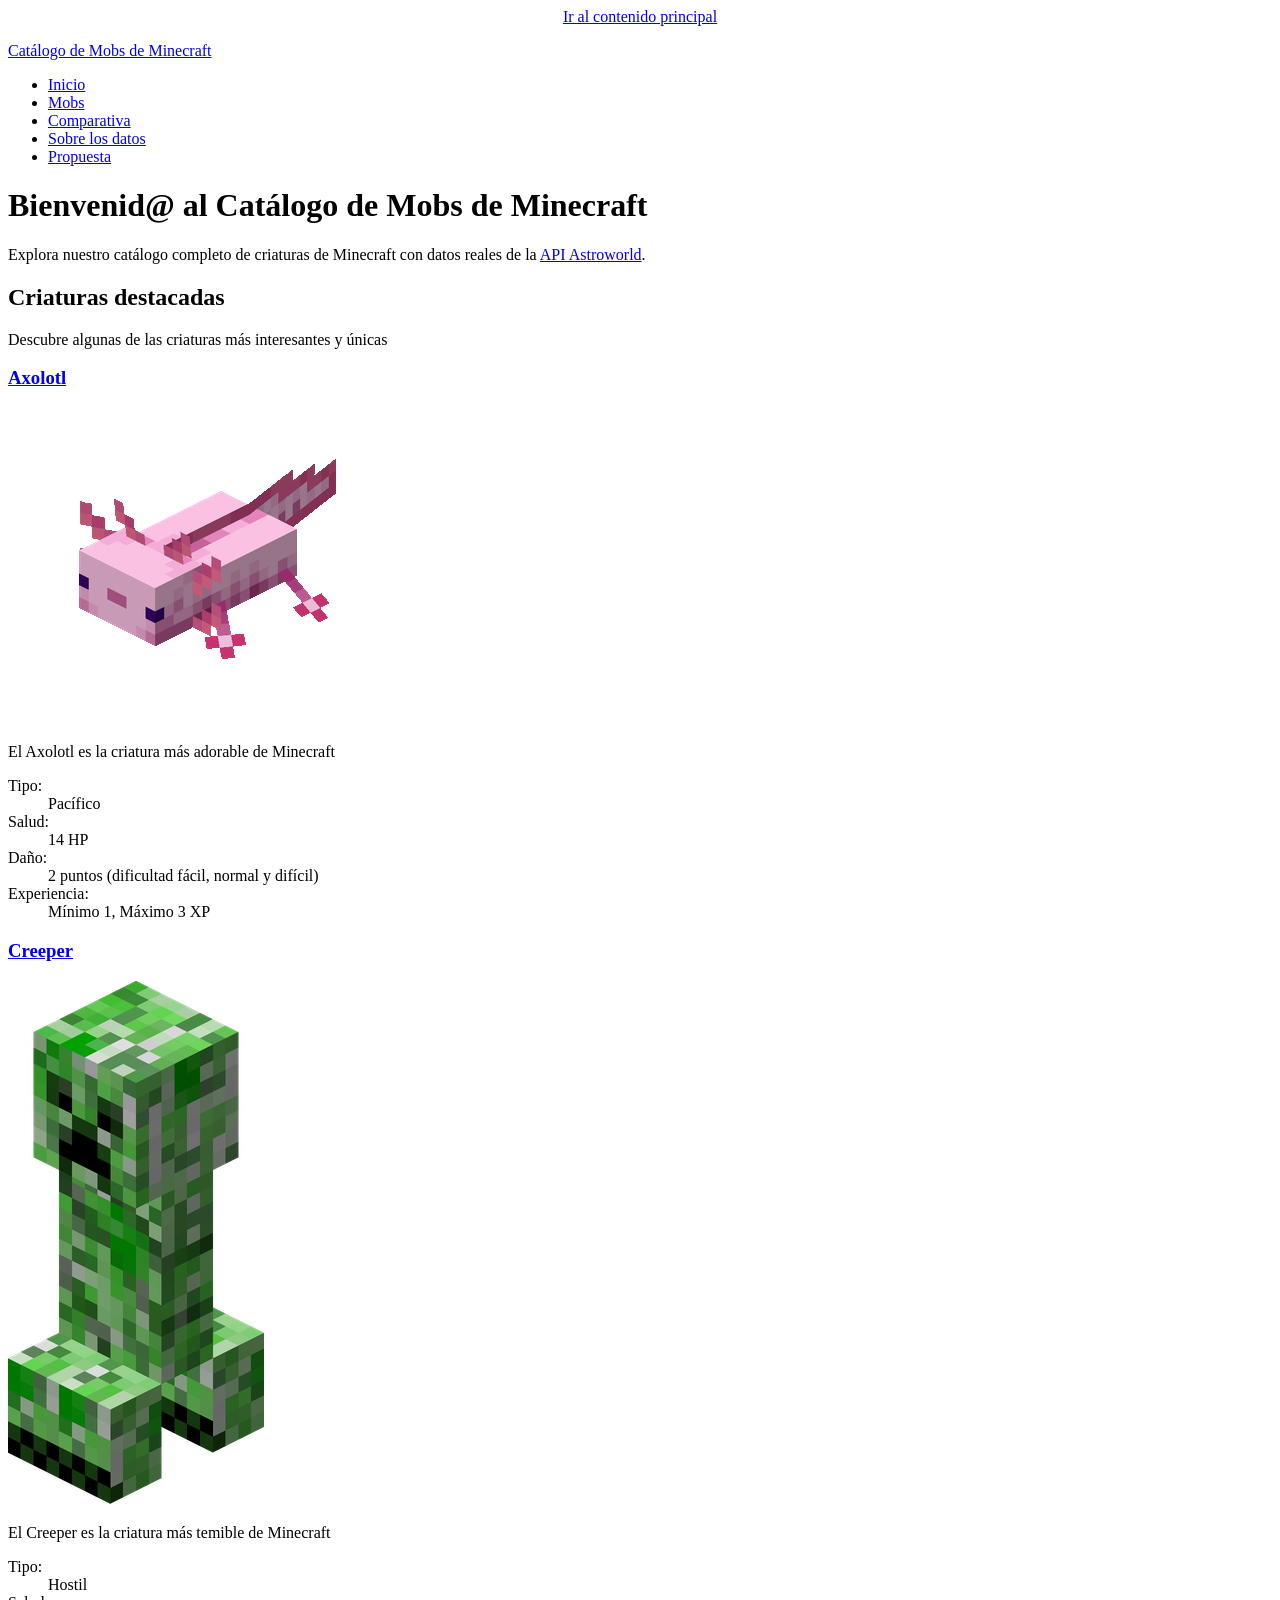
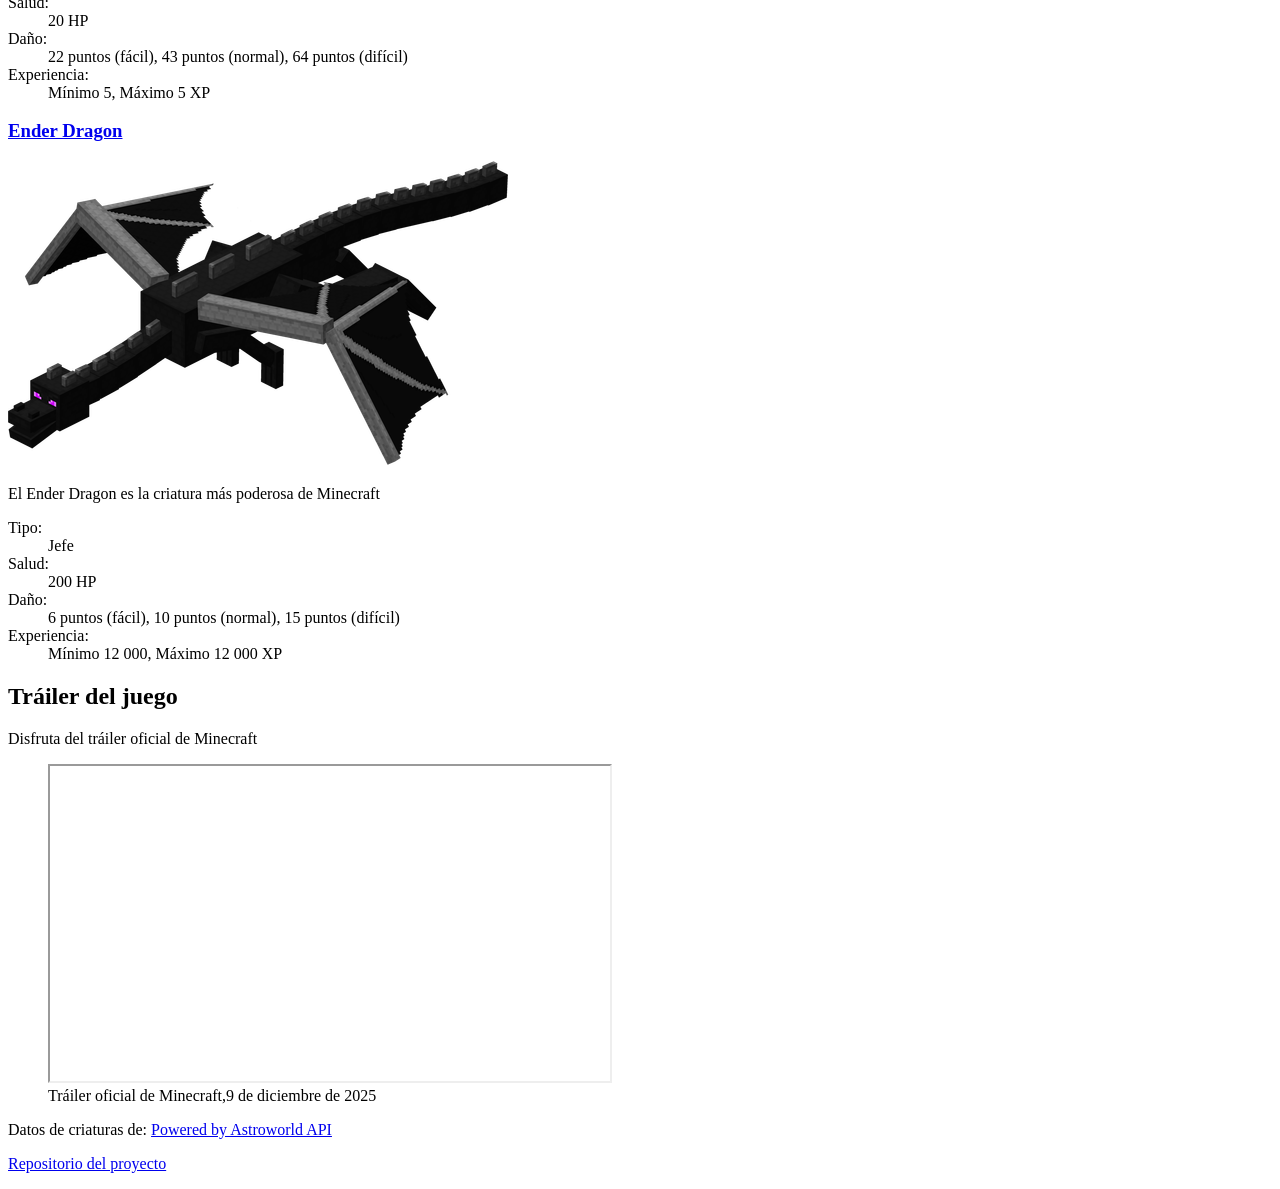
==== commit e192fbeb: "Correciones y mejora de clases en criaturas" ====
--- a/index.html
+++ b/index.html
@@ -29,36 +29,36 @@
         <h2 class="contenido__subtitulo">Criaturas destacadas</h2>
         <p class="contenido__descripcion"> Descubre algunas de las criaturas más interesantes y únicas </p>
 
-        <article class="criatura">
-            <h3 class="criatura__titulo"><a class="criatura__enlace"href="fichas/axolotl.html">Axolotl</a></h3>
-            <img class="criatura__imagen"src="./assets/img/mob-axolotl.png" alt="Axolotl de Minecraft" width="400" height="315">
-            <p class="criatura__descripcion"> El Axolotl es la criatura más adorable de Minecraft</p>
-            <dl class="criatura__datos">
-                <dt class="criatura__etiqueta">Tipo:</dt> <dd class="criatura__valor">Pacífico</dd>
+        <article class="criatura1">
+            <h3 class="criatura1__titulo"><a class="criatura1__enlace"href="fichas/axolotl.html">Axolotl</a></h3>
+            <img class="criatura1__imagen"src="./assets/img/mob-axolotl.png" alt="Axolotl de Minecraft" width="400" height="315">
+            <p class="criatura1__descripcion"> El Axolotl es la criatura más adorable de Minecraft</p>
+            <dl class="criatura1__datos">
+                <dt class="criatura1__etiqueta">Tipo:</dt> <dd class="criatura__valor">Pacífico</dd>
                 <dt>Salud:</dt> <dd>14 HP</dd>
                 <dt>Daño:</dt> <dd>2 puntos (dificultad fácil, normal y difícil)</dd>
                 <dt>Experiencia:</dt> <dd> Mínimo 1, Máximo 3 XP</dd>
             </dl>
         </article>
 
-        <article class="criatura">
-            <h3 class="criatura__titulo"><a class="criatura__enlace" href="fichas/creeper.html">Creeper</a></h3>
-            <img class="criatura__imagen" src="./assets/img/mob-creeper.png" alt="Creeper de Minecraft" width="256" height="523">
-            <p class="criatura__descripcion" > El Creeper es la criatura más temible de Minecraft</p>
-            <dl class="criatura__datos">
-                <dt class="criatura__etiqueta" >Tipo:</dt> <dd class="criatura__valor">Hostil</dd>
+        <article class="criatura2">
+            <h3 class="criatura2__titulo"><a class="criatura2__enlace" href="fichas/creeper.html">Creeper</a></h3>
+            <img class="criatura2__imagen" src="./assets/img/mob-creeper.png" alt="Creeper de Minecraft" width="256" height="523">
+            <p class="criatura2__descripcion" > El Creeper es la criatura más temible de Minecraft</p>
+            <dl class="criatura2__datos">
+                <dt class="criatura2__etiqueta" >Tipo:</dt> <dd class="criatura__valor">Hostil</dd>
                 <dt>Salud:</dt> <dd>20 HP</dd>
                 <dt>Daño:</dt> <dd>22 puntos (fácil), 43 puntos (normal), 64 puntos (difícil)</dd>
                 <dt>Experiencia:</dt> <dd> Mínimo 5, Máximo 5 XP</dd>
             </dl>
         </article>
 
-        <article class="criatura">
-            <h3 class="criatura__titulo"><a class="criatura__enlace" href="fichas/ender-dragon.html">Ender Dragon</a></h3>
-        <img class="criatura"src="./assets/img/mob-ender-dragon.png" alt="Ender Dragon de Minecraft" width="500" height="304">
-            <p class="criatura__imagen"> El Ender Dragon es la criatura más poderosa de Minecraft</p>
-            <dl class="criatura__datos">
-                <dt class="criatura__etiqueta">Tipo:</dt> <dd class="criatura__valor">Jefe</dd>
+        <article class="criatura3">
+            <h3 class="criatura3__titulo"><a class="criatura3__enlace" href="fichas/ender-dragon.html">Ender Dragon</a></h3>
+        <img class="criatura3_imagen"src="./assets/img/mob-ender-dragon.png" alt="Ender Dragon de Minecraft" width="500" height="304">
+            <p class="criatura3__descripcion"> El Ender Dragon es la criatura más poderosa de Minecraft</p>
+            <dl class="criatura3__datos">
+                <dt class="criatura3__etiqueta">Tipo:</dt> <dd class="criatura__valor">Jefe</dd>
                 <dt>Salud:</dt> <dd>200 HP</dd>
                 <dt>Daño:</dt> <dd>6 puntos (fácil), 10 puntos (normal), 15 puntos (difícil)</dd>
                 <dt>Experiencia:</dt> <dd> Mínimo 12 000, Máximo 12 000 XP</dd>
--- a/css/styles.css
+++ b/css/styles.css
@@ -1,6 +1,6 @@
 
 
-html 
+.criatura 
 {
   background-image: url("../assets/img/lush_caves.png");
 }
